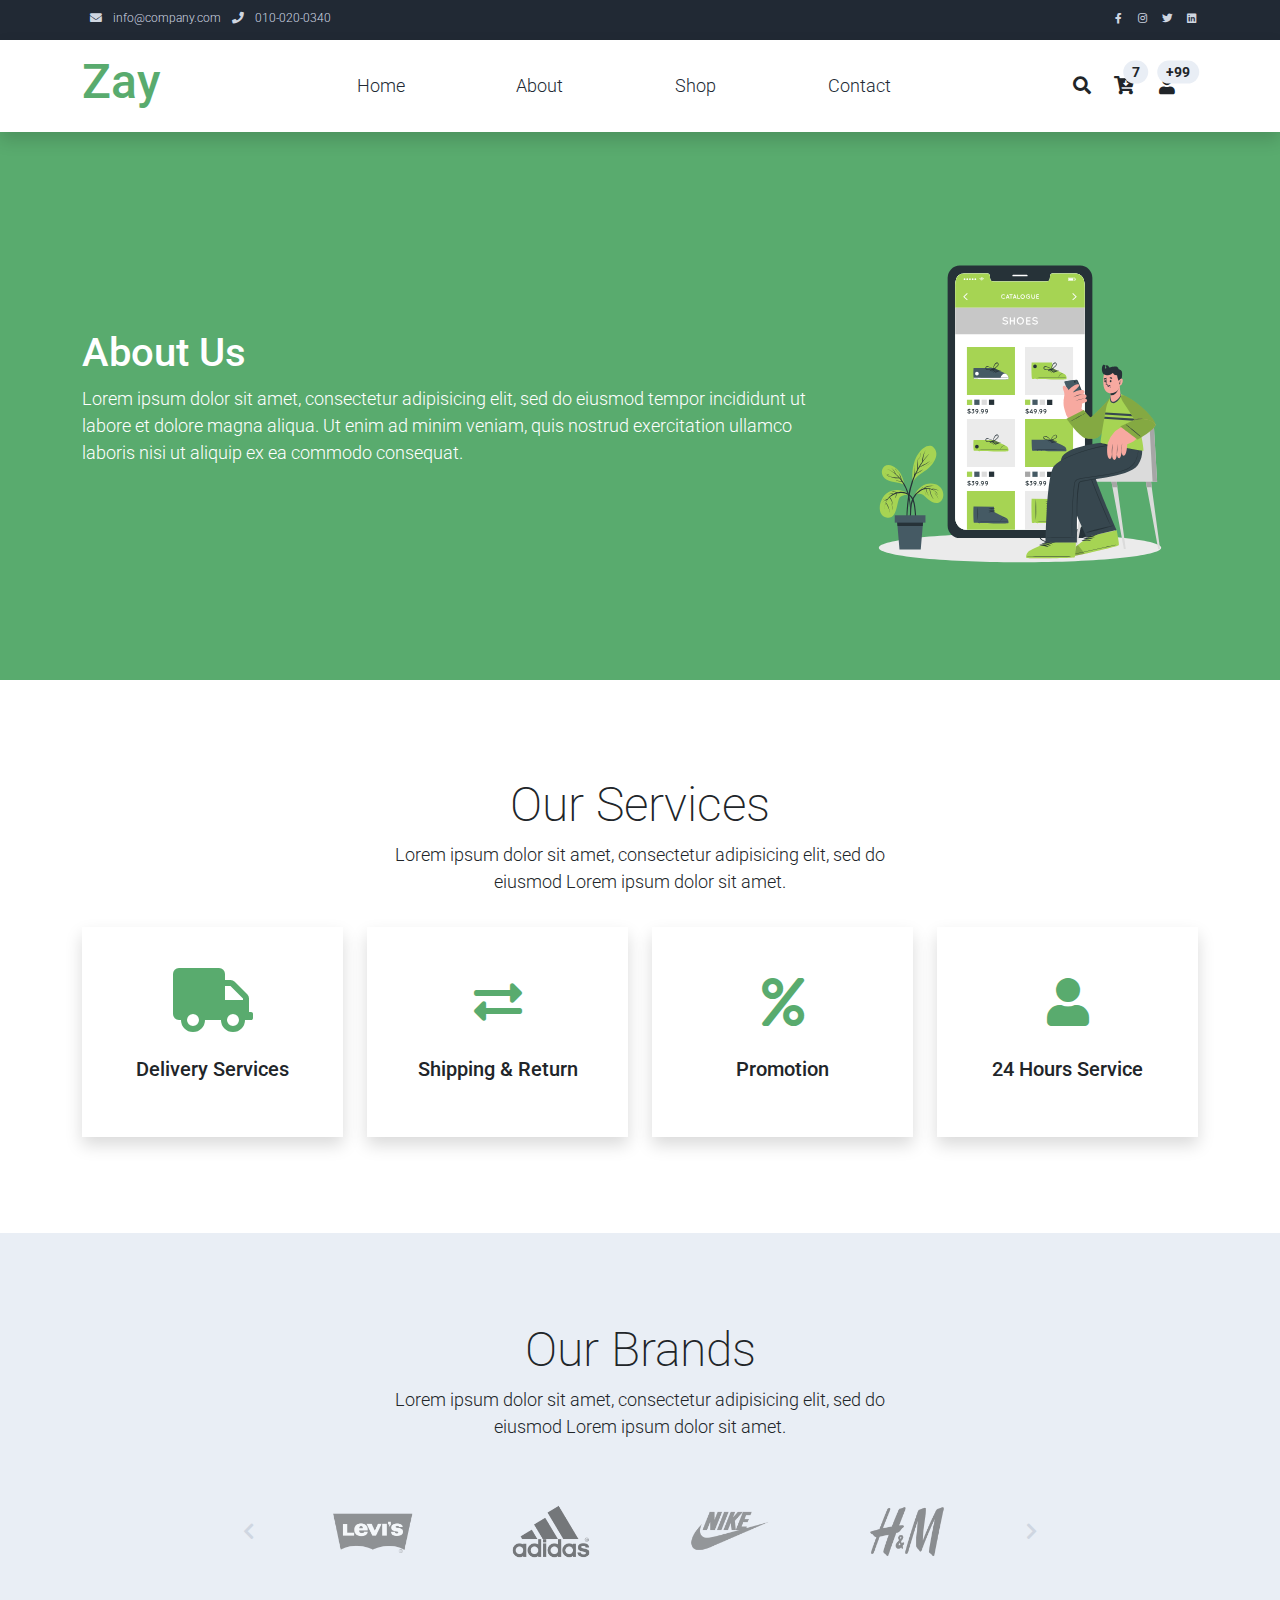
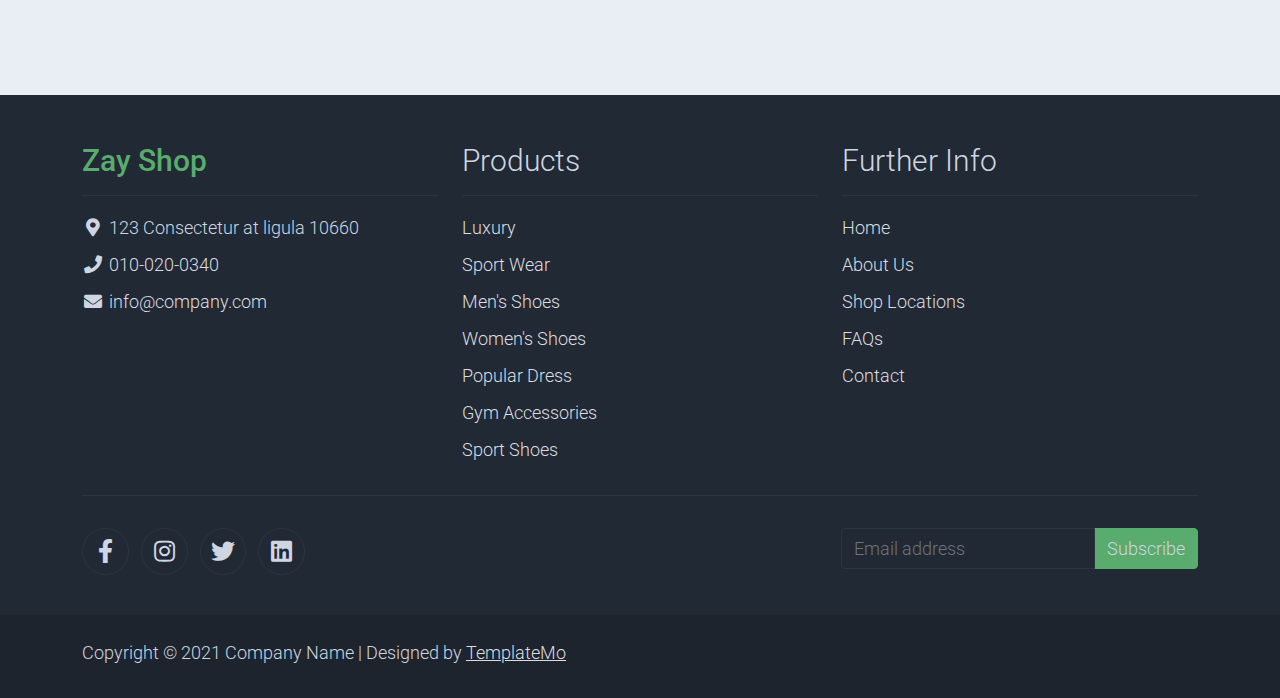
==== about.html @ 4c63f081 "first" ====
<!DOCTYPE html>
<html lang="en">

<head>
    <title>Zay Shop - About Page</title>
    <meta charset="utf-8">
    <meta name="viewport" content="width=device-width, initial-scale=1">

    <link rel="apple-touch-icon" href="assets/img/apple-icon.png">
    <link rel="shortcut icon" type="image/x-icon" href="assets/img/favicon.ico">

    <link rel="stylesheet" href="assets/css/bootstrap.min.css">
    <link rel="stylesheet" href="assets/css/templatemo.css">
    <link rel="stylesheet" href="assets/css/custom.css">

    <!-- Load fonts style after rendering the layout styles -->
    <link rel="stylesheet" href="https://fonts.googleapis.com/css2?family=Roboto:wght@100;200;300;400;500;700;900&display=swap">
    <link rel="stylesheet" href="assets/css/fontawesome.min.css">
<!--
    
TemplateMo 559 Zay Shop

https://templatemo.com/tm-559-zay-shop

-->
</head>

<body>
    <!-- Start Top Nav -->
    <nav class="navbar navbar-expand-lg bg-dark navbar-light d-none d-lg-block" id="templatemo_nav_top">
        <div class="container text-light">
            <div class="w-100 d-flex justify-content-between">
                <div>
                    <i class="fa fa-envelope mx-2"></i>
                    <a class="navbar-sm-brand text-light text-decoration-none" href="mailto:info@company.com">info@company.com</a>
                    <i class="fa fa-phone mx-2"></i>
                    <a class="navbar-sm-brand text-light text-decoration-none" href="tel:010-020-0340">010-020-0340</a>
                </div>
                <div>
                    <a class="text-light" href="https://fb.com/templatemo" target="_blank" rel="sponsored"><i class="fab fa-facebook-f fa-sm fa-fw me-2"></i></a>
                    <a class="text-light" href="https://www.instagram.com/" target="_blank"><i class="fab fa-instagram fa-sm fa-fw me-2"></i></a>
                    <a class="text-light" href="https://twitter.com/" target="_blank"><i class="fab fa-twitter fa-sm fa-fw me-2"></i></a>
                    <a class="text-light" href="https://www.linkedin.com/" target="_blank"><i class="fab fa-linkedin fa-sm fa-fw"></i></a>
                </div>
            </div>
        </div>
    </nav>
    <!-- Close Top Nav -->


    <!-- Header -->
    <nav class="navbar navbar-expand-lg navbar-light shadow">
        <div class="container d-flex justify-content-between align-items-center">

            <a class="navbar-brand text-success logo h1 align-self-center" href="index.html">
                Zay
            </a>

            <button class="navbar-toggler border-0" type="button" data-bs-toggle="collapse" data-bs-target="#templatemo_main_nav" aria-controls="navbarSupportedContent" aria-expanded="false" aria-label="Toggle navigation">
                <span class="navbar-toggler-icon"></span>
            </button>

            <div class="align-self-center collapse navbar-collapse flex-fill  d-lg-flex justify-content-lg-between" id="templatemo_main_nav">
                <div class="flex-fill">
                    <ul class="nav navbar-nav d-flex justify-content-between mx-lg-auto">
                        <li class="nav-item">
                            <a class="nav-link" href="index.html">Home</a>
                        </li>
                        <li class="nav-item">
                            <a class="nav-link" href="about.html">About</a>
                        </li>
                        <li class="nav-item">
                            <a class="nav-link" href="shop.html">Shop</a>
                        </li>
                        <li class="nav-item">
                            <a class="nav-link" href="contact.html">Contact</a>
                        </li>
                    </ul>
                </div>
                <div class="navbar align-self-center d-flex">
                    <div class="d-lg-none flex-sm-fill mt-3 mb-4 col-7 col-sm-auto pr-3">
                        <div class="input-group">
                            <input type="text" class="form-control" id="inputMobileSearch" placeholder="Search ...">
                            <div class="input-group-text">
                                <i class="fa fa-fw fa-search"></i>
                            </div>
                        </div>
                    </div>
                    <a class="nav-icon d-none d-lg-inline" href="#" data-bs-toggle="modal" data-bs-target="#templatemo_search">
                        <i class="fa fa-fw fa-search text-dark mr-2"></i>
                    </a>
                    <a class="nav-icon position-relative text-decoration-none" href="#">
                        <i class="fa fa-fw fa-cart-arrow-down text-dark mr-1"></i>
                        <span class="position-absolute top-0 left-100 translate-middle badge rounded-pill bg-light text-dark">7</span>
                    </a>
                    <a class="nav-icon position-relative text-decoration-none" href="#">
                        <i class="fa fa-fw fa-user text-dark mr-3"></i>
                        <span class="position-absolute top-0 left-100 translate-middle badge rounded-pill bg-light text-dark">+99</span>
                    </a>
                </div>
            </div>

        </div>
    </nav>
    <!-- Close Header -->

    <!-- Modal -->
    <div class="modal fade bg-white" id="templatemo_search" tabindex="-1" role="dialog" aria-labelledby="exampleModalLabel" aria-hidden="true">
        <div class="modal-dialog modal-lg" role="document">
            <div class="w-100 pt-1 mb-5 text-right">
                <button type="button" class="btn-close" data-bs-dismiss="modal" aria-label="Close"></button>
            </div>
            <form action="" method="get" class="modal-content modal-body border-0 p-0">
                <div class="input-group mb-2">
                    <input type="text" class="form-control" id="inputModalSearch" name="q" placeholder="Search ...">
                    <button type="submit" class="input-group-text bg-success text-light">
                        <i class="fa fa-fw fa-search text-white"></i>
                    </button>
                </div>
            </form>
        </div>
    </div>



    <section class="bg-success py-5">
        <div class="container">
            <div class="row align-items-center py-5">
                <div class="col-md-8 text-white">
                    <h1>About Us</h1>
                    <p>
                        Lorem ipsum dolor sit amet, consectetur adipisicing elit, sed do eiusmod
                        tempor incididunt ut labore et dolore magna aliqua. Ut enim ad minim veniam,
                        quis nostrud exercitation ullamco laboris nisi ut aliquip ex ea commodo consequat.
                    </p>
                </div>
                <div class="col-md-4">
                    <img src="assets/img/about-hero.svg" alt="About Hero">
                </div>
            </div>
        </div>
    </section>
    <!-- Close Banner -->

    <!-- Start Section -->
    <section class="container py-5">
        <div class="row text-center pt-5 pb-3">
            <div class="col-lg-6 m-auto">
                <h1 class="h1">Our Services</h1>
                <p>
                    Lorem ipsum dolor sit amet, consectetur adipisicing elit, sed do eiusmod
                    Lorem ipsum dolor sit amet.
                </p>
            </div>
        </div>
        <div class="row">

            <div class="col-md-6 col-lg-3 pb-5">
                <div class="h-100 py-5 services-icon-wap shadow">
                    <div class="h1 text-success text-center"><i class="fa fa-truck fa-lg"></i></div>
                    <h2 class="h5 mt-4 text-center">Delivery Services</h2>
                </div>
            </div>

            <div class="col-md-6 col-lg-3 pb-5">
                <div class="h-100 py-5 services-icon-wap shadow">
                    <div class="h1 text-success text-center"><i class="fas fa-exchange-alt"></i></div>
                    <h2 class="h5 mt-4 text-center">Shipping & Return</h2>
                </div>
            </div>

            <div class="col-md-6 col-lg-3 pb-5">
                <div class="h-100 py-5 services-icon-wap shadow">
                    <div class="h1 text-success text-center"><i class="fa fa-percent"></i></div>
                    <h2 class="h5 mt-4 text-center">Promotion</h2>
                </div>
            </div>

            <div class="col-md-6 col-lg-3 pb-5">
                <div class="h-100 py-5 services-icon-wap shadow">
                    <div class="h1 text-success text-center"><i class="fa fa-user"></i></div>
                    <h2 class="h5 mt-4 text-center">24 Hours Service</h2>
                </div>
            </div>
        </div>
    </section>
    <!-- End Section -->

    <!-- Start Brands -->
    <section class="bg-light py-5">
        <div class="container my-4">
            <div class="row text-center py-3">
                <div class="col-lg-6 m-auto">
                    <h1 class="h1">Our Brands</h1>
                    <p>
                        Lorem ipsum dolor sit amet, consectetur adipisicing elit, sed do eiusmod
                        Lorem ipsum dolor sit amet.
                    </p>
                </div>
                <div class="col-lg-9 m-auto tempaltemo-carousel">
                    <div class="row d-flex flex-row">
                        <!--Controls-->
                        <div class="col-1 align-self-center">
                            <a class="h1" href="#templatemo-slide-brand" role="button" data-bs-slide="prev">
                                <i class="text-light fas fa-chevron-left"></i>
                            </a>
                        </div>
                        <!--End Controls-->

                        <!--Carousel Wrapper-->
                        <div class="col">
                            <div class="carousel slide carousel-multi-item pt-2 pt-md-0" id="templatemo-slide-brand" data-bs-ride="carousel">
                                <!--Slides-->
                                <div class="carousel-inner product-links-wap" role="listbox">

                                    <!--First slide-->
                                    <div class="carousel-item active">
                                        <div class="row">
                                            <div class="col-3 p-md-5">
                                                <a href="#"><img class="img-fluid brand-img" src="assets/img/brand_01.png" alt="Brand Logo"></a>
                                            </div>
                                            <div class="col-3 p-md-5">
                                                <a href="#"><img class="img-fluid brand-img" src="assets/img/brand_02.png" alt="Brand Logo"></a>
                                            </div>
                                            <div class="col-3 p-md-5">
                                                <a href="#"><img class="img-fluid brand-img" src="assets/img/brand_03.png" alt="Brand Logo"></a>
                                            </div>
                                            <div class="col-3 p-md-5">
                                                <a href="#"><img class="img-fluid brand-img" src="assets/img/brand_04.png" alt="Brand Logo"></a>
                                            </div>
                                        </div>
                                    </div>
                                    <!--End First slide-->

                                    <!--Second slide-->
                                    <div class="carousel-item">
                                        <div class="row">
                                            <div class="col-3 p-md-5">
                                                <a href="#"><img class="img-fluid brand-img" src="assets/img/brand_01.png" alt="Brand Logo"></a>
                                            </div>
                                            <div class="col-3 p-md-5">
                                                <a href="#"><img class="img-fluid brand-img" src="assets/img/brand_02.png" alt="Brand Logo"></a>
                                            </div>
                                            <div class="col-3 p-md-5">
                                                <a href="#"><img class="img-fluid brand-img" src="assets/img/brand_03.png" alt="Brand Logo"></a>
                                            </div>
                                            <div class="col-3 p-md-5">
                                                <a href="#"><img class="img-fluid brand-img" src="assets/img/brand_04.png" alt="Brand Logo"></a>
                                            </div>
                                        </div>
                                    </div>
                                    <!--End Second slide-->

                                    <!--Third slide-->
                                    <div class="carousel-item">
                                        <div class="row">
                                            <div class="col-3 p-md-5">
                                                <a href="#"><img class="img-fluid brand-img" src="assets/img/brand_01.png" alt="Brand Logo"></a>
                                            </div>
                                            <div class="col-3 p-md-5">
                                                <a href="#"><img class="img-fluid brand-img" src="assets/img/brand_02.png" alt="Brand Logo"></a>
                                            </div>
                                            <div class="col-3 p-md-5">
                                                <a href="#"><img class="img-fluid brand-img" src="assets/img/brand_03.png" alt="Brand Logo"></a>
                                            </div>
                                            <div class="col-3 p-md-5">
                                                <a href="#"><img class="img-fluid brand-img" src="assets/img/brand_04.png" alt="Brand Logo"></a>
                                            </div>
                                        </div>
                                    </div>
                                    <!--End Third slide-->

                                </div>
                                <!--End Slides-->
                            </div>
                        </div>
                        <!--End Carousel Wrapper-->

                        <!--Controls-->
                        <div class="col-1 align-self-center">
                            <a class="h1" href="#templatemo-slide-brand" role="button" data-bs-slide="next">
                                <i class="text-light fas fa-chevron-right"></i>
                            </a>
                        </div>
                        <!--End Controls-->
                    </div>
                </div>
            </div>
        </div>
    </section>
    <!--End Brands-->


    <!-- Start Footer -->
    <footer class="bg-dark" id="tempaltemo_footer">
        <div class="container">
            <div class="row">

                <div class="col-md-4 pt-5">
                    <h2 class="h2 text-success border-bottom pb-3 border-light logo">Zay Shop</h2>
                    <ul class="list-unstyled text-light footer-link-list">
                        <li>
                            <i class="fas fa-map-marker-alt fa-fw"></i>
                            123 Consectetur at ligula 10660
                        </li>
                        <li>
                            <i class="fa fa-phone fa-fw"></i>
                            <a class="text-decoration-none" href="tel:010-020-0340">010-020-0340</a>
                        </li>
                        <li>
                            <i class="fa fa-envelope fa-fw"></i>
                            <a class="text-decoration-none" href="mailto:info@company.com">info@company.com</a>
                        </li>
                    </ul>
                </div>

                <div class="col-md-4 pt-5">
                    <h2 class="h2 text-light border-bottom pb-3 border-light">Products</h2>
                    <ul class="list-unstyled text-light footer-link-list">
                        <li><a class="text-decoration-none" href="#">Luxury</a></li>
                        <li><a class="text-decoration-none" href="#">Sport Wear</a></li>
                        <li><a class="text-decoration-none" href="#">Men's Shoes</a></li>
                        <li><a class="text-decoration-none" href="#">Women's Shoes</a></li>
                        <li><a class="text-decoration-none" href="#">Popular Dress</a></li>
                        <li><a class="text-decoration-none" href="#">Gym Accessories</a></li>
                        <li><a class="text-decoration-none" href="#">Sport Shoes</a></li>
                    </ul>
                </div>

                <div class="col-md-4 pt-5">
                    <h2 class="h2 text-light border-bottom pb-3 border-light">Further Info</h2>
                    <ul class="list-unstyled text-light footer-link-list">
                        <li><a class="text-decoration-none" href="#">Home</a></li>
                        <li><a class="text-decoration-none" href="#">About Us</a></li>
                        <li><a class="text-decoration-none" href="#">Shop Locations</a></li>
                        <li><a class="text-decoration-none" href="#">FAQs</a></li>
                        <li><a class="text-decoration-none" href="#">Contact</a></li>
                    </ul>
                </div>

            </div>

            <div class="row text-light mb-4">
                <div class="col-12 mb-3">
                    <div class="w-100 my-3 border-top border-light"></div>
                </div>
                <div class="col-auto me-auto">
                    <ul class="list-inline text-left footer-icons">
                        <li class="list-inline-item border border-light rounded-circle text-center">
                            <a rel="nofollow" class="text-light text-decoration-none" target="_blank" href="http://fb.com/templatemo"><i class="fab fa-facebook-f fa-lg fa-fw"></i></a>
                        </li>
                        <li class="list-inline-item border border-light rounded-circle text-center">
                            <a class="text-light text-decoration-none" target="_blank" href="https://www.instagram.com/"><i class="fab fa-instagram fa-lg fa-fw"></i></a>
                        </li>
                        <li class="list-inline-item border border-light rounded-circle text-center">
                            <a class="text-light text-decoration-none" target="_blank" href="https://twitter.com/"><i class="fab fa-twitter fa-lg fa-fw"></i></a>
                        </li>
                        <li class="list-inline-item border border-light rounded-circle text-center">
                            <a class="text-light text-decoration-none" target="_blank" href="https://www.linkedin.com/"><i class="fab fa-linkedin fa-lg fa-fw"></i></a>
                        </li>
                    </ul>
                </div>
                <div class="col-auto">
                    <label class="sr-only" for="subscribeEmail">Email address</label>
                    <div class="input-group mb-2">
                        <input type="text" class="form-control bg-dark border-light" id="subscribeEmail" placeholder="Email address">
                        <div class="input-group-text btn-success text-light">Subscribe</div>
                    </div>
                </div>
            </div>
        </div>

        <div class="w-100 bg-black py-3">
            <div class="container">
                <div class="row pt-2">
                    <div class="col-12">
                        <p class="text-left text-light">
                            Copyright &copy; 2021 Company Name 
                            | Designed by <a rel="sponsored" href="https://templatemo.com/page/1" target="_blank">TemplateMo</a>
                        </p>
                    </div>
                </div>
            </div>
        </div>

    </footer>
    <!-- End Footer -->

    <!-- Start Script -->
    <script src="assets/js/jquery-1.11.0.min.js"></script>
    <script src="assets/js/jquery-migrate-1.2.1.min.js"></script>
    <script src="assets/js/bootstrap.bundle.min.js"></script>
    <script src="assets/js/templatemo.js"></script>
    <script src="assets/js/custom.js"></script>
    <!-- End Script -->
</body>

</html>
---- assets/css/templatemo.css ----
/*

TemplateMo 559 Zay Shop

https://templatemo.com/tm-559-zay-shop

---------------------------------------------
Table of contents
------------------------------------------------
1. Typography
2. General
3. Nav
4. Hero Carousel
5. Accordion
6. Shop
7. Product
8. Carousel Hero
9. Carousel Brand
10. Services
11. Contact map
12. Footer
13. Small devices (landscape phones, 576px and up)
14. Medium devices (tablets, 768px and up)
15. Large devices (desktops, 992px and up)
16. Extra large devices (large desktops, 1200px and up)
--------------------------------------------- */




/* Typography */
body, ul, li, p, a, label, input, div {
  font-family: 'Roboto', sans-serif;
  font-size: 18px !important;
  font-weight: 300 !important;
}
.h1 {
  font-family: 'Roboto', sans-serif;
  font-size: 48px !important;
  font-weight: 200 !important;
}
.h2 {
  font-family: 'Roboto', sans-serif;
  font-size: 30px !important;
  font-weight: 300;
}
.h3 {
  font-family: 'Roboto', sans-serif;
  font-size: 22px !important;
}
/* General */
.logo { font-weight: 500 !important;}
.text-warning {  color: #ede861 !important;}
.text-muted { color: #bcbcbc !important;}
.text-success { color: #59ab6e !important;}
.text-light { color: #cfd6e1 !important;}
.bg-dark { background-color: #212934 !important;}
.bg-light { background-color: #e9eef5 !important;}
.bg-black { background-color: #1d242d !important;}
.bg-success { background-color: #59ab6e !important;}
.btn-success {
  background-color: #59ab6e !important;
  border-color: #56ae6c !important;
}
.pagination .page-link:hover {color: #000;}
.pagination .page-link:hover, .pagination .page-link.active {
  background-color: #69bb7e;
  color: #fff;
}
/* Nav */
#templatemo_nav_top { min-height: 40px;}
#templatemo_nav_top * { font-size: .9em !important;}
#templatemo_main_nav a { color: #212934;}
#templatemo_main_nav a:hover { color: #69bb7e;}
#templatemo_main_nav .navbar .nav-icon { margin-right: 20px;}

/* Hero Carousel */
#template-mo-zay-hero-carousel { background: #efefef !important;}
/* Accordion */
.templatemo-accordion a { color: #000;}
.templatemo-accordion a:hover { color: #333d4a;}
/* Shop */
.shop-top-menu a:hover { color: #69bb7e !important;}
/* Product */
.product-wap { box-shadow: 0px 5px 10px 0px rgba(0, 0, 0, 0.10);}
.product-wap .product-color-dot.color-dot-red { background:#f71515;}
.product-wap .product-color-dot.color-dot-blue { background:#6db4fe;}
.product-wap .product-color-dot.color-dot-black { background:#000000;}
.product-wap .product-color-dot.color-dot-light { background:#e0e0e0;}
.product-wap .product-color-dot.color-dot-green { background:#0bff7e;}
.card.product-wap .card .product-overlay {
  background: rgba(0,0,0,.2);
  visibility: hidden;
  opacity: 0;
  transition: .3s;
}
.card.product-wap:hover .card .product-overlay {
  visibility: visible;
  opacity: 1;
}
.card.product-wap a { color: #000;}
#carousel-related-product .slick-slide:focus { outline: none !important;}
#carousel-related-product .slick-dots li button:before {
  font-size: 15px;
  margin-top: 20px;
}
/* Brand */
.brand-img {
  filter: grayscale(100%);
  opacity: 0.5;
  transition: .5s;
}
.brand-img:hover {
  filter: grayscale(0%);
  opacity: 1;
}
/* Carousel Hero */
#template-mo-zay-hero-carousel .carousel-indicators li {
  margin-top: -50px;
  background-color: #59ab6e;
}
#template-mo-zay-hero-carousel .carousel-control-next i,
#template-mo-zay-hero-carousel .carousel-control-prev i {
  color: #59ab6e !important;
  font-size: 2.8em !important;
}
/* Carousel Brand */
.tempaltemo-carousel .h1 {
  font-size: .5em !important;
  color: #000 !important;
}
/* Services */
.services-icon-wap {transition: .3s;}
.services-icon-wap:hover, .services-icon-wap:hover i {color: #fff;}
.services-icon-wap:hover {background: #69bb7e;}
/* Contact map */
.leaflet-control a, .leaflet-control { font-size: 10px !important;}
.form-control { border: 1px solid #e8e8e8;}
/* Footer */
#tempaltemo_footer a { color: #dcdde1;}
#tempaltemo_footer a:hover { color: #68bb7d;}
#tempaltemo_footer ul.footer-link-list li { padding-top: 10px;}
#tempaltemo_footer ul.footer-icons li {
  width: 2.6em;
  height: 2.6em;
  line-height: 2.6em;
}
#tempaltemo_footer ul.footer-icons li:hover {
  background-color: #cfd6e1;
  transition: .5s;
}
#tempaltemo_footer ul.footer-icons li:hover i {
  color: #212934;
  transition: .5s;
}
#tempaltemo_footer .border-light { border-color: #2d343f !important;}
/*
// Extra small devices (portrait phones, less than 576px)
// No media query since this is the default in Bootstrap
*/
/* Small devices (landscape phones, 576px and up)*/
.product-wap .h3, .product-wap li, .product-wap i, .product-wap p {
  font-size: 12px !important;
}
.product-wap .product-color-dot {
  width: 6px;
  height: 6px;
}

@media (min-width: 576px) {
  .tempaltemo-carousel .h1 { font-size: 1em !important;}
}

/*// Medium devices (tablets, 768px and up)*/
@media (min-width: 768px) {
  #templatemo_main_nav .navbar-nav {max-width: 450px;}
 }

/* Large devices (desktops, 992px and up)*/
@media (min-width: 992px) {
  #templatemo_main_nav .navbar-nav {max-width: 550px;}
  #template-mo-zay-hero-carousel .carousel-item {min-height: 30rem !important;}
  .product-wap .h3, .product-wap li, .product-wap i, .product-wap p {font-size: 18px !important;}
  .product-wap .product-color-dot {
    width: 12px;
    height: 12px;
  }
}

/* Extra large devices (large desktops, 1200px and up)*/
@media (min-width: 1200px) {}
---- assets/css/custom.css ----
/*
Custom Css
*/
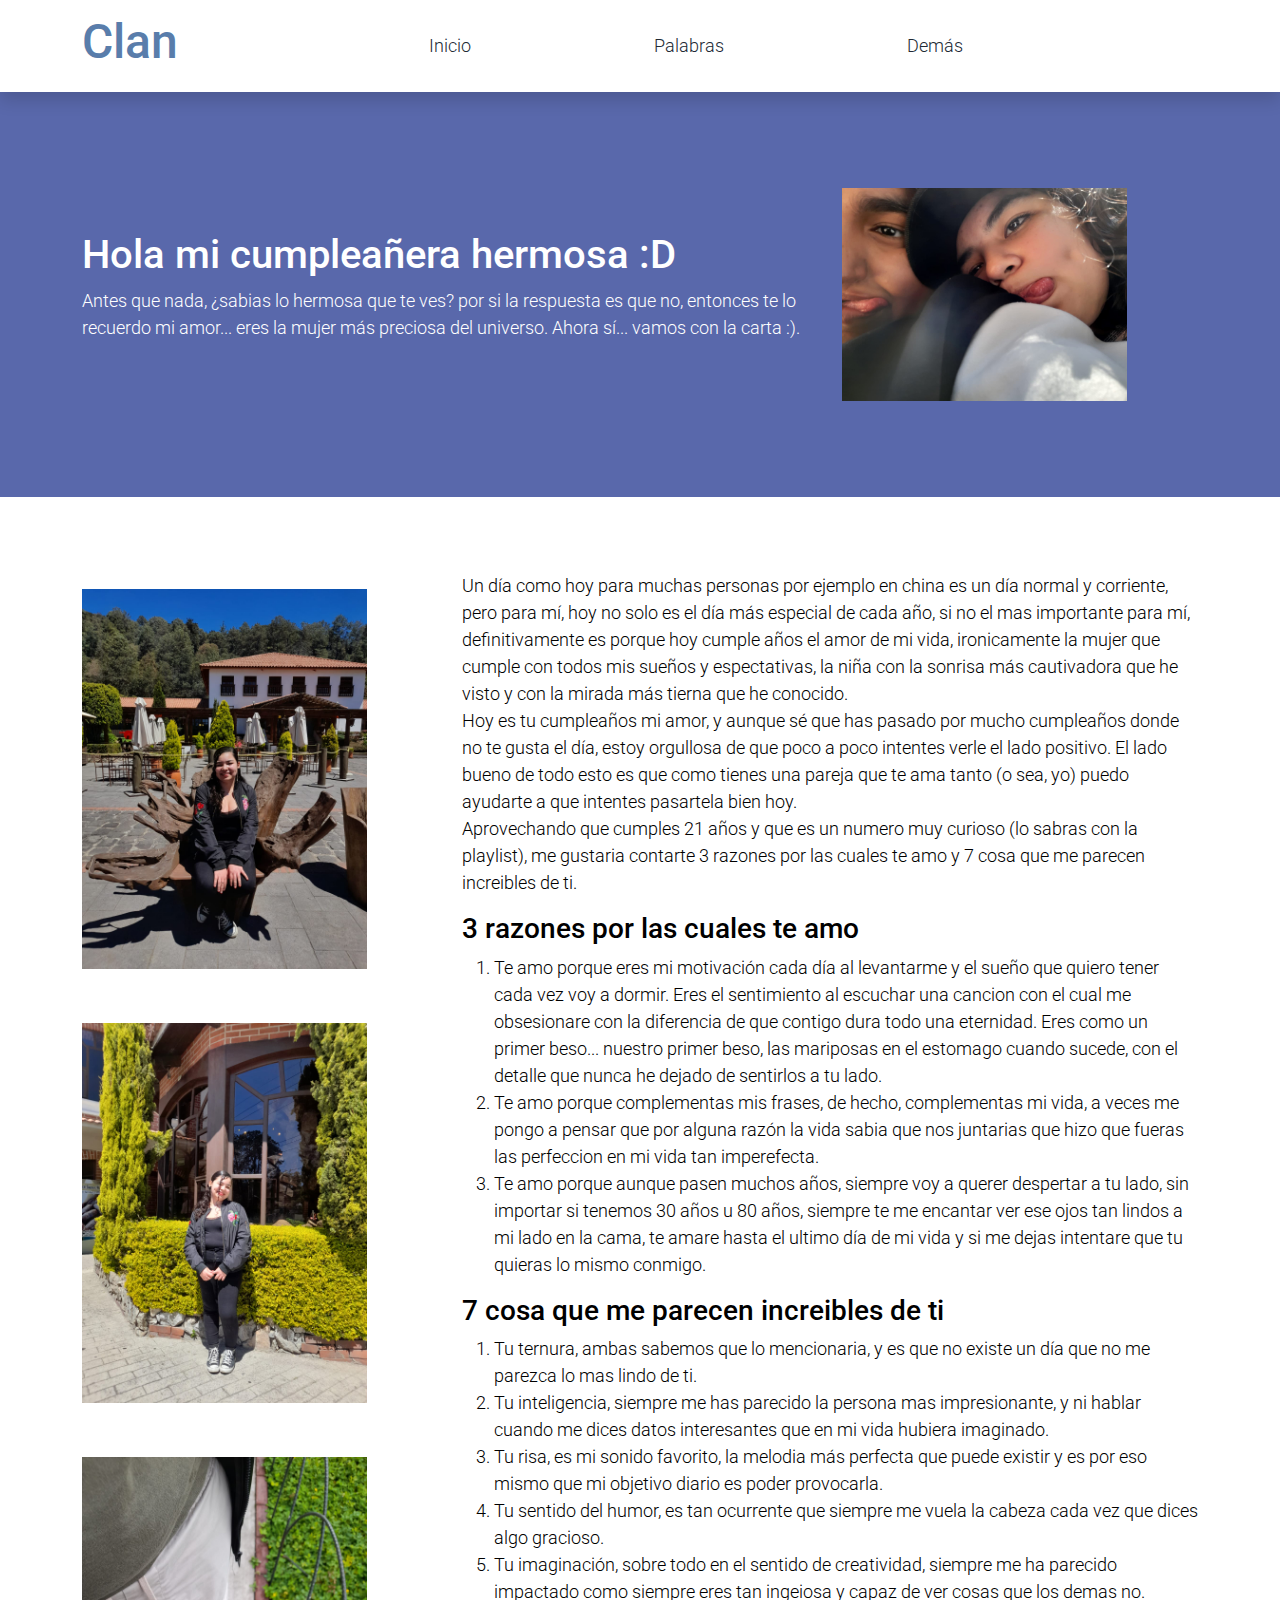
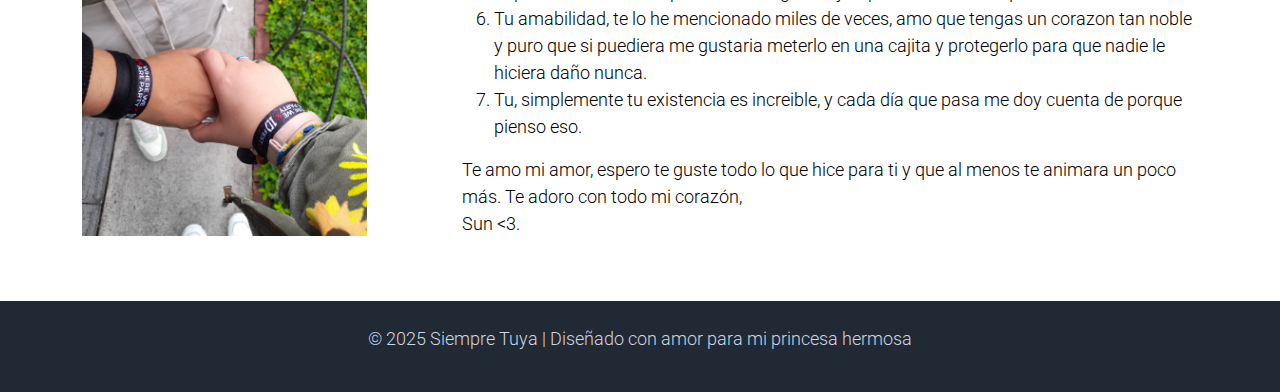
==== commit c8f731d8: "perfect" ====
--- a/about.html
+++ b/about.html
@@ -2,7 +2,7 @@
 <html lang="en">
 
 <head>
-    <title>Zay Shop - About Page</title>
+    <title>Palabras</title>
     <meta charset="utf-8">
     <meta name="viewport" content="width=device-width, initial-scale=1">
 
@@ -26,100 +26,56 @@
 </head>
 
 <body>
-    <!-- Start Top Nav -->
-    <nav class="navbar navbar-expand-lg bg-dark navbar-light d-none d-lg-block" id="templatemo_nav_top">
-        <div class="container text-light">
-            <div class="w-100 d-flex justify-content-between">
-                <div>
-                    <i class="fa fa-envelope mx-2"></i>
-                    <a class="navbar-sm-brand text-light text-decoration-none" href="mailto:info@company.com">info@company.com</a>
-                    <i class="fa fa-phone mx-2"></i>
-                    <a class="navbar-sm-brand text-light text-decoration-none" href="tel:010-020-0340">010-020-0340</a>
-                </div>
-                <div>
-                    <a class="text-light" href="https://fb.com/templatemo" target="_blank" rel="sponsored"><i class="fab fa-facebook-f fa-sm fa-fw me-2"></i></a>
-                    <a class="text-light" href="https://www.instagram.com/" target="_blank"><i class="fab fa-instagram fa-sm fa-fw me-2"></i></a>
-                    <a class="text-light" href="https://twitter.com/" target="_blank"><i class="fab fa-twitter fa-sm fa-fw me-2"></i></a>
-                    <a class="text-light" href="https://www.linkedin.com/" target="_blank"><i class="fab fa-linkedin fa-sm fa-fw"></i></a>
-                </div>
+   <!-- Header -->
+   <nav class="navbar navbar-expand-lg navbar-light shadow">
+    <div class="container d-flex justify-content-between align-items-center">
+
+        <a class="navbar-brand text-success logo h1 align-self-center" href="index.html">
+            Clan
+        </a>
+
+        <button class="navbar-toggler border-0" type="button" data-bs-toggle="collapse" data-bs-target="#templatemo_main_nav" aria-controls="navbarSupportedContent" aria-expanded="false" aria-label="Toggle navigation">
+            <span class="navbar-toggler-icon"></span>
+        </button>
+
+        <div class="align-self-center collapse navbar-collapse flex-fill  d-lg-flex justify-content-lg-between" id="templatemo_main_nav">
+            <div class="flex-fill">
+                <ul class="nav navbar-nav d-flex justify-content-between mx-lg-auto">
+                    <li class="nav-item">
+                        <a class="nav-link" href="index.html">Inicio</a>
+                    </li>
+                    <li class="nav-item">
+                        <a class="nav-link" href="about.html">Palabras</a>
+                    </li>
+                    <li class="nav-item">
+                        <a class="nav-link" href="contact.html">Demás</a>
+                    </li>
+                </ul>
             </div>
+            
         </div>
-    </nav>
-    <!-- Close Top Nav -->
 
+    </div>
+</nav>
+<!-- Close Header -->
 
-    <!-- Header -->
-    <nav class="navbar navbar-expand-lg navbar-light shadow">
-        <div class="container d-flex justify-content-between align-items-center">
+<!-- Modal -->
+<div class="modal fade bg-white" id="templatemo_search" tabindex="-1" role="dialog" aria-labelledby="exampleModalLabel" aria-hidden="true">
+    <div class="modal-dialog modal-lg" role="document">
+        <div class="w-100 pt-1 mb-5 text-right">
+            <button type="button" class="btn-close" data-bs-dismiss="modal" aria-label="Close"></button>
+        </div>
+        <form action="" method="get" class="modal-content modal-body border-0 p-0">
+            <div class="input-group mb-2">
+                <input type="text" class="form-control" id="inputModalSearch" name="q" placeholder="Search ...">
+                <button type="submit" class="input-group-text bg-success text-light">
+                    <i class="fa fa-fw fa-search text-white"></i>
+                </button>
+            </div>
+        </form>
+    </div>
+</div>
 
-            <a class="navbar-brand text-success logo h1 align-self-center" href="index.html">
-                Zay
-            </a>
-
-            <button class="navbar-toggler border-0" type="button" data-bs-toggle="collapse" data-bs-target="#templatemo_main_nav" aria-controls="navbarSupportedContent" aria-expanded="false" aria-label="Toggle navigation">
-                <span class="navbar-toggler-icon"></span>
-            </button>
-
-            <div class="align-self-center collapse navbar-collapse flex-fill  d-lg-flex justify-content-lg-between" id="templatemo_main_nav">
-                <div class="flex-fill">
-                    <ul class="nav navbar-nav d-flex justify-content-between mx-lg-auto">
-                        <li class="nav-item">
-                            <a class="nav-link" href="index.html">Home</a>
-                        </li>
-                        <li class="nav-item">
-                            <a class="nav-link" href="about.html">About</a>
-                        </li>
-                        <li class="nav-item">
-                            <a class="nav-link" href="shop.html">Shop</a>
-                        </li>
-                        <li class="nav-item">
-                            <a class="nav-link" href="contact.html">Contact</a>
-                        </li>
-                    </ul>
-                </div>
-                <div class="navbar align-self-center d-flex">
-                    <div class="d-lg-none flex-sm-fill mt-3 mb-4 col-7 col-sm-auto pr-3">
-                        <div class="input-group">
-                            <input type="text" class="form-control" id="inputMobileSearch" placeholder="Search ...">
-                            <div class="input-group-text">
-                                <i class="fa fa-fw fa-search"></i>
-                            </div>
-                        </div>
-                    </div>
-                    <a class="nav-icon d-none d-lg-inline" href="#" data-bs-toggle="modal" data-bs-target="#templatemo_search">
-                        <i class="fa fa-fw fa-search text-dark mr-2"></i>
-                    </a>
-                    <a class="nav-icon position-relative text-decoration-none" href="#">
-                        <i class="fa fa-fw fa-cart-arrow-down text-dark mr-1"></i>
-                        <span class="position-absolute top-0 left-100 translate-middle badge rounded-pill bg-light text-dark">7</span>
-                    </a>
-                    <a class="nav-icon position-relative text-decoration-none" href="#">
-                        <i class="fa fa-fw fa-user text-dark mr-3"></i>
-                        <span class="position-absolute top-0 left-100 translate-middle badge rounded-pill bg-light text-dark">+99</span>
-                    </a>
-                </div>
-            </div>
-
-        </div>
-    </nav>
-    <!-- Close Header -->
-
-    <!-- Modal -->
-    <div class="modal fade bg-white" id="templatemo_search" tabindex="-1" role="dialog" aria-labelledby="exampleModalLabel" aria-hidden="true">
-        <div class="modal-dialog modal-lg" role="document">
-            <div class="w-100 pt-1 mb-5 text-right">
-                <button type="button" class="btn-close" data-bs-dismiss="modal" aria-label="Close"></button>
-            </div>
-            <form action="" method="get" class="modal-content modal-body border-0 p-0">
-                <div class="input-group mb-2">
-                    <input type="text" class="form-control" id="inputModalSearch" name="q" placeholder="Search ...">
-                    <button type="submit" class="input-group-text bg-success text-light">
-                        <i class="fa fa-fw fa-search text-white"></i>
-                    </button>
-                </div>
-            </form>
-        </div>
-    </div>
 
 
 
@@ -127,264 +83,68 @@
         <div class="container">
             <div class="row align-items-center py-5">
                 <div class="col-md-8 text-white">
-                    <h1>About Us</h1>
+                    <h1>Hola mi cumpleañera hermosa :D</h1>
                     <p>
-                        Lorem ipsum dolor sit amet, consectetur adipisicing elit, sed do eiusmod
-                        tempor incididunt ut labore et dolore magna aliqua. Ut enim ad minim veniam,
-                        quis nostrud exercitation ullamco laboris nisi ut aliquip ex ea commodo consequat.
+                        Antes que nada, ¿sabias lo hermosa que te ves? por si la respuesta es que no, entonces te lo recuerdo mi amor... eres la mujer más preciosa del universo. Ahora sí... vamos con la carta :).
                     </p>
                 </div>
                 <div class="col-md-4">
-                    <img src="assets/img/about-hero.svg" alt="About Hero">
+                    <img src="assets/img/lengua.jpg" alt="About Hero" style="width: 80%;">
                 </div>
             </div>
         </div>
     </section>
-    <!-- Close Banner -->
-
-    <!-- Start Section -->
-    <section class="container py-5">
-        <div class="row text-center pt-5 pb-3">
-            <div class="col-lg-6 m-auto">
-                <h1 class="h1">Our Services</h1>
-                <p>
-                    Lorem ipsum dolor sit amet, consectetur adipisicing elit, sed do eiusmod
-                    Lorem ipsum dolor sit amet.
-                </p>
-            </div>
-        </div>
-        <div class="row">
-
-            <div class="col-md-6 col-lg-3 pb-5">
-                <div class="h-100 py-5 services-icon-wap shadow">
-                    <div class="h1 text-success text-center"><i class="fa fa-truck fa-lg"></i></div>
-                    <h2 class="h5 mt-4 text-center">Delivery Services</h2>
+    <br>
+    <section >
+        <div class="container">
+            <div class="row align-items-center py-5">
+                <div class="col-md-4">
+                    <img src="assets/img/silla.jpg" alt="About Hero" style="width: 80%;">
+                    <br><br><br>
+                    <img src="assets/img/pasto.jpg" alt="About Hero" style="width: 80%;">
+                    <br><br><br>
+                    <img src="assets/img/manos.jpg" alt="About Hero" style="width: 80%;">
                 </div>
-            </div>
-
-            <div class="col-md-6 col-lg-3 pb-5">
-                <div class="h-100 py-5 services-icon-wap shadow">
-                    <div class="h1 text-success text-center"><i class="fas fa-exchange-alt"></i></div>
-                    <h2 class="h5 mt-4 text-center">Shipping & Return</h2>
-                </div>
-            </div>
-
-            <div class="col-md-6 col-lg-3 pb-5">
-                <div class="h-100 py-5 services-icon-wap shadow">
-                    <div class="h1 text-success text-center"><i class="fa fa-percent"></i></div>
-                    <h2 class="h5 mt-4 text-center">Promotion</h2>
-                </div>
-            </div>
-
-            <div class="col-md-6 col-lg-3 pb-5">
-                <div class="h-100 py-5 services-icon-wap shadow">
-                    <div class="h1 text-success text-center"><i class="fa fa-user"></i></div>
-                    <h2 class="h5 mt-4 text-center">24 Hours Service</h2>
+                <div class="col-md-8 text-white">
+                    
+                    <p style="color: black !important;">
+                     Un día como hoy para muchas personas por ejemplo en china es un día normal y corriente, pero para mí, hoy no solo es el día más especial de cada año, si no el mas importante para mí, definitivamente es porque hoy cumple años el amor de mi vida, ironicamente la mujer que cumple con todos mis sueños y espectativas, la niña con la sonrisa más cautivadora que he visto y con la mirada más tierna que he conocido. 
+                     <br>
+                     Hoy es tu cumpleaños mi amor, y aunque sé que has pasado por mucho cumpleaños donde no te gusta el día, estoy orgullosa de que poco a poco intentes verle el lado positivo. El lado bueno de todo esto es que como tienes una pareja que te ama tanto (o sea, yo) puedo ayudarte a que intentes pasartela bien hoy.
+                     <br>
+                     Aprovechando que cumples 21 años y que es un numero muy curioso (lo sabras con la playlist), me gustaria contarte 3 razones por las cuales te amo y 7 cosa que me parecen increibles de ti.
+                     <br>
+                    </p>
+                    <h3 style="color: black !important;">3 razones por las cuales te amo</h3>
+                    <ol style="color: black !important;">
+                        <li>Te amo porque eres mi motivación cada día al levantarme y el sueño que quiero tener cada vez voy a dormir. Eres el sentimiento al escuchar una cancion con el cual me obsesionare con la diferencia de que contigo dura todo una eternidad. Eres como un primer beso... nuestro primer beso, las mariposas en el estomago cuando sucede, con el detalle que nunca he dejado de sentirlos a tu lado.</li>
+                        <li>Te amo porque complementas mis frases, de hecho, complementas mi vida, a veces me pongo a pensar que por alguna razón la vida sabia que nos juntarias que hizo que fueras las perfeccion en mi vida tan imperefecta.</li>
+                        <li>Te amo porque aunque pasen muchos años, siempre voy a querer despertar a tu lado, sin importar si tenemos 30 años u 80 años, siempre te me encantar ver ese ojos tan lindos a mi lado en la cama, te amare hasta el ultimo día de mi vida y si me dejas intentare que tu quieras lo mismo conmigo.</li>
+                    </ol>
+                    <h3 style="color: black !important;">7 cosa que me parecen increibles de ti</h3>
+                    <ol style="color: black !important;">
+                        <li>Tu ternura, ambas sabemos que lo mencionaria, y es que no existe un día que no me parezca lo mas lindo de ti.</li>
+                        <li>Tu inteligencia, siempre me has parecido la persona mas impresionante, y ni hablar cuando me dices datos interesantes que en mi vida hubiera imaginado.</li>
+                        <li>Tu risa, es mi sonido favorito, la melodia más perfecta que puede existir y es por eso mismo que mi objetivo diario es poder provocarla.</li>
+                        <li>Tu sentido del humor, es tan ocurrente que siempre me vuela la cabeza cada vez que dices algo gracioso.</li>
+                        <li>Tu imaginación, sobre todo en el sentido de creatividad, siempre me ha parecido impactado como siempre eres tan ingeiosa y capaz de ver cosas que los demas no.</li>
+                        <li>Tu amabilidad, te lo he mencionado miles de veces, amo que tengas un corazon tan noble y puro que si puediera me gustaria meterlo en una cajita y protegerlo para que nadie le hiciera daño nunca.</li>
+                        <li>Tu, simplemente tu existencia es increible, y cada día que pasa me doy cuenta de porque pienso eso.</li>
+                    </ol>
+                    <p style="color: black !important;">
+                        Te amo mi amor, espero te guste todo lo que hice para ti y que al menos te animara un poco más. Te adoro con todo mi corazón,
+                        <br>
+                        Sun <3.
+                       </p>
                 </div>
             </div>
         </div>
     </section>
-    <!-- End Section -->
+ <!-- Footer -->
+ <footer class="bg-dark text-light text-center py-4">
+    <p>&copy; 2025 Siempre Tuya | Diseñado con amor para mi princesa hermosa</p>
+</footer>
 
-    <!-- Start Brands -->
-    <section class="bg-light py-5">
-        <div class="container my-4">
-            <div class="row text-center py-3">
-                <div class="col-lg-6 m-auto">
-                    <h1 class="h1">Our Brands</h1>
-                    <p>
-                        Lorem ipsum dolor sit amet, consectetur adipisicing elit, sed do eiusmod
-                        Lorem ipsum dolor sit amet.
-                    </p>
-                </div>
-                <div class="col-lg-9 m-auto tempaltemo-carousel">
-                    <div class="row d-flex flex-row">
-                        <!--Controls-->
-                        <div class="col-1 align-self-center">
-                            <a class="h1" href="#templatemo-slide-brand" role="button" data-bs-slide="prev">
-                                <i class="text-light fas fa-chevron-left"></i>
-                            </a>
-                        </div>
-                        <!--End Controls-->
-
-                        <!--Carousel Wrapper-->
-                        <div class="col">
-                            <div class="carousel slide carousel-multi-item pt-2 pt-md-0" id="templatemo-slide-brand" data-bs-ride="carousel">
-                                <!--Slides-->
-                                <div class="carousel-inner product-links-wap" role="listbox">
-
-                                    <!--First slide-->
-                                    <div class="carousel-item active">
-                                        <div class="row">
-                                            <div class="col-3 p-md-5">
-                                                <a href="#"><img class="img-fluid brand-img" src="assets/img/brand_01.png" alt="Brand Logo"></a>
-                                            </div>
-                                            <div class="col-3 p-md-5">
-                                                <a href="#"><img class="img-fluid brand-img" src="assets/img/brand_02.png" alt="Brand Logo"></a>
-                                            </div>
-                                            <div class="col-3 p-md-5">
-                                                <a href="#"><img class="img-fluid brand-img" src="assets/img/brand_03.png" alt="Brand Logo"></a>
-                                            </div>
-                                            <div class="col-3 p-md-5">
-                                                <a href="#"><img class="img-fluid brand-img" src="assets/img/brand_04.png" alt="Brand Logo"></a>
-                                            </div>
-                                        </div>
-                                    </div>
-                                    <!--End First slide-->
-
-                                    <!--Second slide-->
-                                    <div class="carousel-item">
-                                        <div class="row">
-                                            <div class="col-3 p-md-5">
-                                                <a href="#"><img class="img-fluid brand-img" src="assets/img/brand_01.png" alt="Brand Logo"></a>
-                                            </div>
-                                            <div class="col-3 p-md-5">
-                                                <a href="#"><img class="img-fluid brand-img" src="assets/img/brand_02.png" alt="Brand Logo"></a>
-                                            </div>
-                                            <div class="col-3 p-md-5">
-                                                <a href="#"><img class="img-fluid brand-img" src="assets/img/brand_03.png" alt="Brand Logo"></a>
-                                            </div>
-                                            <div class="col-3 p-md-5">
-                                                <a href="#"><img class="img-fluid brand-img" src="assets/img/brand_04.png" alt="Brand Logo"></a>
-                                            </div>
-                                        </div>
-                                    </div>
-                                    <!--End Second slide-->
-
-                                    <!--Third slide-->
-                                    <div class="carousel-item">
-                                        <div class="row">
-                                            <div class="col-3 p-md-5">
-                                                <a href="#"><img class="img-fluid brand-img" src="assets/img/brand_01.png" alt="Brand Logo"></a>
-                                            </div>
-                                            <div class="col-3 p-md-5">
-                                                <a href="#"><img class="img-fluid brand-img" src="assets/img/brand_02.png" alt="Brand Logo"></a>
-                                            </div>
-                                            <div class="col-3 p-md-5">
-                                                <a href="#"><img class="img-fluid brand-img" src="assets/img/brand_03.png" alt="Brand Logo"></a>
-                                            </div>
-                                            <div class="col-3 p-md-5">
-                                                <a href="#"><img class="img-fluid brand-img" src="assets/img/brand_04.png" alt="Brand Logo"></a>
-                                            </div>
-                                        </div>
-                                    </div>
-                                    <!--End Third slide-->
-
-                                </div>
-                                <!--End Slides-->
-                            </div>
-                        </div>
-                        <!--End Carousel Wrapper-->
-
-                        <!--Controls-->
-                        <div class="col-1 align-self-center">
-                            <a class="h1" href="#templatemo-slide-brand" role="button" data-bs-slide="next">
-                                <i class="text-light fas fa-chevron-right"></i>
-                            </a>
-                        </div>
-                        <!--End Controls-->
-                    </div>
-                </div>
-            </div>
-        </div>
-    </section>
-    <!--End Brands-->
-
-
-    <!-- Start Footer -->
-    <footer class="bg-dark" id="tempaltemo_footer">
-        <div class="container">
-            <div class="row">
-
-                <div class="col-md-4 pt-5">
-                    <h2 class="h2 text-success border-bottom pb-3 border-light logo">Zay Shop</h2>
-                    <ul class="list-unstyled text-light footer-link-list">
-                        <li>
-                            <i class="fas fa-map-marker-alt fa-fw"></i>
-                            123 Consectetur at ligula 10660
-                        </li>
-                        <li>
-                            <i class="fa fa-phone fa-fw"></i>
-                            <a class="text-decoration-none" href="tel:010-020-0340">010-020-0340</a>
-                        </li>
-                        <li>
-                            <i class="fa fa-envelope fa-fw"></i>
-                            <a class="text-decoration-none" href="mailto:info@company.com">info@company.com</a>
-                        </li>
-                    </ul>
-                </div>
-
-                <div class="col-md-4 pt-5">
-                    <h2 class="h2 text-light border-bottom pb-3 border-light">Products</h2>
-                    <ul class="list-unstyled text-light footer-link-list">
-                        <li><a class="text-decoration-none" href="#">Luxury</a></li>
-                        <li><a class="text-decoration-none" href="#">Sport Wear</a></li>
-                        <li><a class="text-decoration-none" href="#">Men's Shoes</a></li>
-                        <li><a class="text-decoration-none" href="#">Women's Shoes</a></li>
-                        <li><a class="text-decoration-none" href="#">Popular Dress</a></li>
-                        <li><a class="text-decoration-none" href="#">Gym Accessories</a></li>
-                        <li><a class="text-decoration-none" href="#">Sport Shoes</a></li>
-                    </ul>
-                </div>
-
-                <div class="col-md-4 pt-5">
-                    <h2 class="h2 text-light border-bottom pb-3 border-light">Further Info</h2>
-                    <ul class="list-unstyled text-light footer-link-list">
-                        <li><a class="text-decoration-none" href="#">Home</a></li>
-                        <li><a class="text-decoration-none" href="#">About Us</a></li>
-                        <li><a class="text-decoration-none" href="#">Shop Locations</a></li>
-                        <li><a class="text-decoration-none" href="#">FAQs</a></li>
-                        <li><a class="text-decoration-none" href="#">Contact</a></li>
-                    </ul>
-                </div>
-
-            </div>
-
-            <div class="row text-light mb-4">
-                <div class="col-12 mb-3">
-                    <div class="w-100 my-3 border-top border-light"></div>
-                </div>
-                <div class="col-auto me-auto">
-                    <ul class="list-inline text-left footer-icons">
-                        <li class="list-inline-item border border-light rounded-circle text-center">
-                            <a rel="nofollow" class="text-light text-decoration-none" target="_blank" href="http://fb.com/templatemo"><i class="fab fa-facebook-f fa-lg fa-fw"></i></a>
-                        </li>
-                        <li class="list-inline-item border border-light rounded-circle text-center">
-                            <a class="text-light text-decoration-none" target="_blank" href="https://www.instagram.com/"><i class="fab fa-instagram fa-lg fa-fw"></i></a>
-                        </li>
-                        <li class="list-inline-item border border-light rounded-circle text-center">
-                            <a class="text-light text-decoration-none" target="_blank" href="https://twitter.com/"><i class="fab fa-twitter fa-lg fa-fw"></i></a>
-                        </li>
-                        <li class="list-inline-item border border-light rounded-circle text-center">
-                            <a class="text-light text-decoration-none" target="_blank" href="https://www.linkedin.com/"><i class="fab fa-linkedin fa-lg fa-fw"></i></a>
-                        </li>
-                    </ul>
-                </div>
-                <div class="col-auto">
-                    <label class="sr-only" for="subscribeEmail">Email address</label>
-                    <div class="input-group mb-2">
-                        <input type="text" class="form-control bg-dark border-light" id="subscribeEmail" placeholder="Email address">
-                        <div class="input-group-text btn-success text-light">Subscribe</div>
-                    </div>
-                </div>
-            </div>
-        </div>
-
-        <div class="w-100 bg-black py-3">
-            <div class="container">
-                <div class="row pt-2">
-                    <div class="col-12">
-                        <p class="text-left text-light">
-                            Copyright &copy; 2021 Company Name 
-                            | Designed by <a rel="sponsored" href="https://templatemo.com/page/1" target="_blank">TemplateMo</a>
-                        </p>
-                    </div>
-                </div>
-            </div>
-        </div>
-
-    </footer>
-    <!-- End Footer -->
 
     <!-- Start Script -->
     <script src="assets/js/jquery-1.11.0.min.js"></script>
--- a/assets/css/templatemo.css
+++ b/assets/css/templatemo.css
@@ -52,26 +52,26 @@
 .logo { font-weight: 500 !important;}
 .text-warning {  color: #ede861 !important;}
 .text-muted { color: #bcbcbc !important;}
-.text-success { color: #59ab6e !important;}
+.text-success { color: #597dab !important;}
 .text-light { color: #cfd6e1 !important;}
 .bg-dark { background-color: #212934 !important;}
 .bg-light { background-color: #e9eef5 !important;}
 .bg-black { background-color: #1d242d !important;}
-.bg-success { background-color: #59ab6e !important;}
+.bg-success { background-color: #5968ab !important;}
 .btn-success {
-  background-color: #59ab6e !important;
-  border-color: #56ae6c !important;
+  background-color: #5995ab !important;
+  border-color: #567eae !important;
 }
 .pagination .page-link:hover {color: #000;}
 .pagination .page-link:hover, .pagination .page-link.active {
-  background-color: #69bb7e;
+  background-color: #69afbb;
   color: #fff;
 }
 /* Nav */
 #templatemo_nav_top { min-height: 40px;}
 #templatemo_nav_top * { font-size: .9em !important;}
 #templatemo_main_nav a { color: #212934;}
-#templatemo_main_nav a:hover { color: #69bb7e;}
+#templatemo_main_nav a:hover { color: #697fbb;}
 #templatemo_main_nav .navbar .nav-icon { margin-right: 20px;}
 
 /* Hero Carousel */
@@ -80,7 +80,7 @@
 .templatemo-accordion a { color: #000;}
 .templatemo-accordion a:hover { color: #333d4a;}
 /* Shop */
-.shop-top-menu a:hover { color: #69bb7e !important;}
+.shop-top-menu a:hover { color: #698ebb !important;}
 /* Product */
 .product-wap { box-shadow: 0px 5px 10px 0px rgba(0, 0, 0, 0.10);}
 .product-wap .product-color-dot.color-dot-red { background:#f71515;}
@@ -117,11 +117,11 @@
 /* Carousel Hero */
 #template-mo-zay-hero-carousel .carousel-indicators li {
   margin-top: -50px;
-  background-color: #59ab6e;
+  background-color: #597dab;
 }
 #template-mo-zay-hero-carousel .carousel-control-next i,
 #template-mo-zay-hero-carousel .carousel-control-prev i {
-  color: #59ab6e !important;
+  color: #597dab !important;
   font-size: 2.8em !important;
 }
 /* Carousel Brand */
